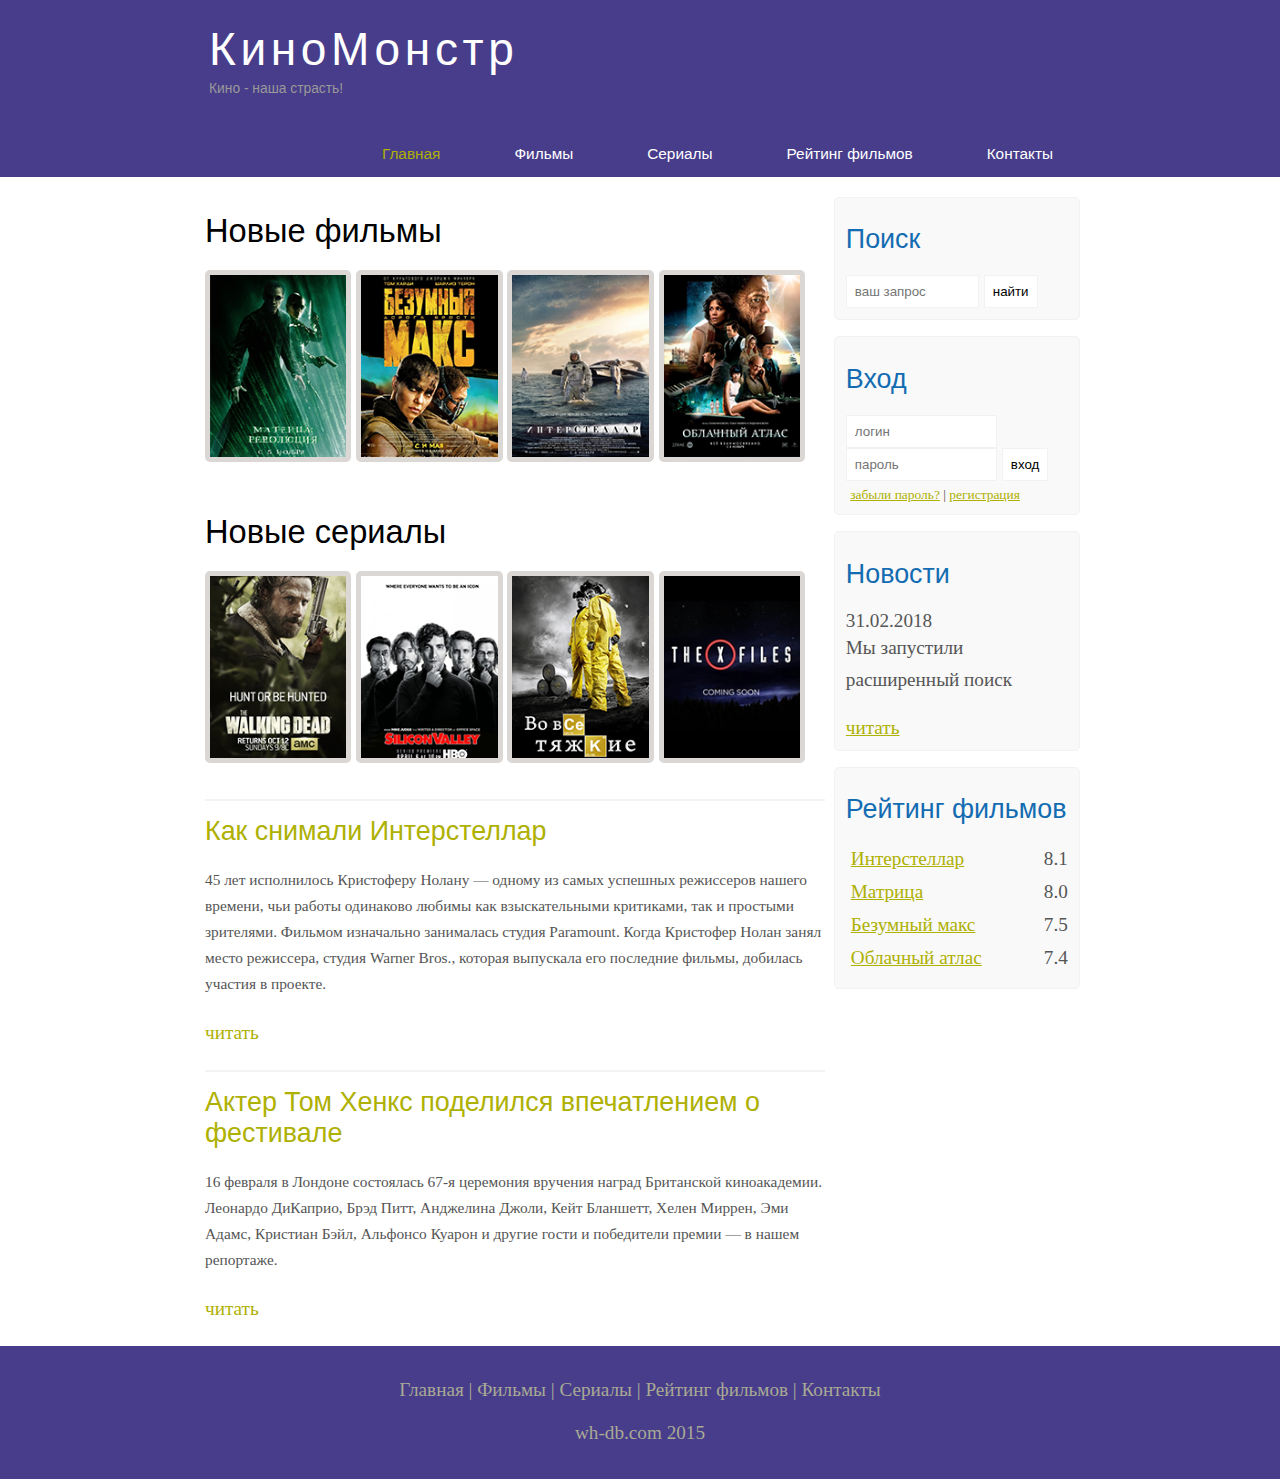
==== index.html @ a1d7bfc2 "add new project "kinomonster"" ====
<!DOCTYPE html>
<html lang="en">
<head>
	<meta charset="UTF-8">
	<title>Главная страница</title>
	<meta name="description" content="Киномонстр - это портал о кино" />
	<meta name="keywords" content="фильмы, фильмы онлайн, hd" />
	<link rel="stylesheet" href="assets/css/style.css">
</head>
<body>

	<div class="main">
		
		<div class="header">
			<div class="logo">
				<div class="logo_text">
					<h1><a href="index.html">КиноМонстр</a></h1>
					<h2>Кино - наша страсть!</h2>
				</div>
			</div>
			
			<div class="menubar">
				
				<ul class="menu">
					<li class="selected"><a href="index.html">Главная</a></li>	
					<li><a href="films.html">Фильмы</a></li>
					<li><a href="#">Сериалы</a></li>
					<li><a href="rating.html">Рейтинг фильмов</a></li>
					<li><a href="contact.html">Контакты</a></li>
				</ul>

			</div>

		</div>

			
		<div class="site_content">
			
			<div class="sidebar_container">
				
				<div class="sidebar">
					<h2>Поиск</h2>
					<form method="post" action="#" id="search_form" >
						<input type="search" name="search_field" placeholder="ваш запрос" />
						<input type="submit" class="btn" value="найти" />
					</form>
				</div>

				<div class="sidebar">
					<h2>Вход</h2>
					<form method="post" action="#" id="login">
						
						<input type="text" name="login_field" placeholder="логин" />
						<input type="password" name="password_field" placeholder="пароль" />
						<input type="submit" class="btn" value="вход" />
						<div class="lables_passreg_text">
							<span><a href="#">забыли пароль?</a></span> | <span><a href="#">регистрация</a></span>
						</div>

					</form>
				</div>

				<div class="sidebar">
					<h2>Новости</h2>
					<span>31.02.2018</span>
					<p>Мы запустили расширенный поиск</p>
					<a href="#">читать</a>
				</div>

				<div class="sidebar">
					<h2>Рейтинг фильмов</h2>
					<ul>
						<li><a href="show.html">Интерстеллар</a><span class="rating_sidebar">8.1</span></li>
						<li><a href="#">Матрица</a><span class="rating_sidebar">8.0</span></li>
						<li><a href="#">Безумный макс</a><span class="rating_sidebar">7.5</span></li>
						<li><a href="#">Облачный атлас</a><span class="rating_sidebar">7.4</span></li>
					</ul>
				</div>

			</div>

			<div class="content">
				
				<h1>Новые фильмы</h1>

				<div class="films_block">
					
					<a href="#"><img src="assets/img/matrix.png"></a>
					<a href="#"><img src="assets/img/max.png"></a>
					<a href="show.html"><img src="assets/img/inter.png"></a>
					<a href="#"><img src="assets/img/cloud.png"></a>

				</div>

				<h1>Новые сериалы</h1>

				<div class="films_block">
					
					<a href="#"><img src="assets/img/dead.png"></a>
					<a href="#"><img src="assets/img/silicon.png"></a>
					<a href="#"><img src="assets/img/breakingbad.png"></a>
					<a href="#"><img src="assets/img/xfiles.png"></a>

				</div>


				<div class="posts">
					
					<hr>
					<h2> <a href="#">Как снимали Интерстеллар</a> </h2>
					<div class="posts_content">
						<p>
							45 лет исполнилось Кристоферу Нолану — одному из самых успешных режиссеров нашего времени, чьи работы одинаково любимы как взыскательными критиками, так и простыми зрителями. Фильмом изначально занималась студия Paramount. Когда Кристофер Нолан занял место режиссера, студия Warner Bros., которая выпускала его последние фильмы, добилась участия в проекте.
						</p>
					</div>

					<p><a href="#">читать</a></p>

					<hr>
		            <h2><a href="#">Актер Том Хенкс поделился впечатлением о фестивале</a></h2>
		            <div class="posts_content">
		              <p>16 февраля в Лондоне состоялась 67-я церемония вручения наград Британской киноакадемии. Леонардо ДиКаприо, Брэд Питт, Анджелина Джоли, Кейт Бланшетт, Хелен Миррен, Эми Адамс, Кристиан Бэйл, Альфонсо Куарон и другие гости и победители премии — в нашем репортаже.</p>
		            </div>
		            <p><a href="#">читать</a></p>

				</div>


			</div>

		</div>





	<div class="footer">
		<p>
			<a href="index.html">Главная</a> |
			<a href="films.html">Фильмы</a> | 
			<a href="#">Сериалы</a> |
			<a href="rating.html">Рейтинг фильмов</a> |
			<a href="contact.html">Контакты</a>
		</p>
		<p>wh-db.com 2015</p>
	</div>

	</div>
	
</body>
</html>
---- assets/css/style.css ----
* {
  margin: 0;
  padding: 0;
}

body {
  font-size: 1.2em;
  background-color: #fff;
  color: #555;
}

p {
  padding: 0 0 20px 0;
  line-height: 1.7em;
}

input[type="text"], input[type="password"], input[type="search"] {
  color: #5d5d5d;
  width: 60%;
  padding: 8px;
} 

input, textarea {
  outline: none;
  border: none;
  border: solid 1px #f2f2f2;
}

h1, h2 {
  font: normal 170% 'century gothic', arial;
  margin: 0 0 15px 0;
  padding: 15px 0 5px 0;
  color: #000;
}

h2 {
  font-size: 140%;
}

a, a:hover {
  outline: none;
  text-decoration: underline;
  color: #aeb002;
}

ul {
  margin: 2px 0 22px 17px;
}

ul li {
  margin: 0 0 6px 0;
  padding: 0 0 4px 5px;
  line-height: 1.5em;
}


.header {
  background-color: darkslateblue;
  height: 177px;
  font-size: 0.8em;
  margin-left: 0px;
  margin-right: 0px;
  min-width: 900px;
}

.main, .logo, .menubar, .site_content, .footer {
  margin-left: auto;
  margin-right: auto;
}

.logo {
  width: 880px;
  padding-bottom: 40px;
}

.logo h1, .logo h2 {
  font: normal 300% 'century gothic', arial, sans-serif;
  margin: 0 0 0 9px;
}

.logo_text h1, .logo_text h1 a, .logo_text h1 a:hover {
  padding: 22px 0 0 0;
  color: #fff;
  letter-spacing: 0.1em;
  text-decoration: none;
}

.logo_text h2 {
  font-size: 0.9em;
  padding: 4px 0 0 0;
  color: #999;
}

.menubar {
  width: 900px;
  height: 46px;
}

ul.menu {
  float: right;
}

ul.menu li {
  float: left;
  padding: 0 0 0 9px;
  list-style: none;
  margin: 1px 2px 0 0;
}

ul.menu li a {
  font: normal 100% 'trebuchet ms', sans-serif;
  display: block;
  height: 20px;
  padding: 6px 35px 5px 28px;
  color: #fff;
  text-decoration: none;
}

ul.menu li.selected a {
  color: #aeb002;
}

ul.menu li a:hover {
  color: #e4ec04;
}

hr {
  border: solid 1px #f3f3f3;
}

.site_content {
  width: 880px;
  overflow:hidden;
  margin: 20px auto 0 auto;
  background-color: white;
}

.sidebar_container {
  float: right;;
  width: 224px;
}

.sidebar {
  float: right;
  width: 222px;
  padding: 5%;
  margin: 0 0 16px 0;
  border: solid 1px #f2f2f2;
  border-radius: 5px;
  background-color: #f9f9f9;
}

.btn {
  padding: 8px;
  background-color: white;
  cursor:pointer;
}

.sidebar h2 {
  color: #136cb2;
}

.lables_passreg_text {
  font-size: 0.7em;
  margin-top: 3%;
  margin-left: 2%;
}

.sidebar ul {
  margin: 0;
}

.sidebar ul li {
  list-style-type: none;
  margin: 0 0 0 0;
}

.sidebar .rating_sidebar {
  float: right;
}


.content {
  text-align: left;
  width: 620px;
  padding: 0 0 0 5px;
  float: left;
}

.content a {
  text-decoration: none;
}

.films_block {
  margin-bottom: 5%;
}

.films_block img {
  border-radius: 5px;
  border: solid 5px #dad7d5;
  width: 22%;
} 

.posts .posts_content {
  font-size: 0.8em;
}


/* Страница просмотра фильма */

.info_film_page {
  margin-top: 2%;
  margin-bottom: 4%;
}

.info_film_page .label {
  font-size: 1.2em;
}

.info_film_page .value {
  font-size: 1em;
  color: #49945A;
  margin-right: 3%;
}

.descriptions_film {
  margin-bottom: 15%;
}

.descriptions_film img{
  float:left;
  margin-right: 2%;
  border-radius: 5px;
  border: solid 5px #dad7d5;
}

.reviews {
  margin-bottom: 4%;
  font-size: 0.9em;
}

.reviews .review_name {
  background-color: #7268AD;
  color: white;
  padding: 1%;
  border-top-left-radius: 5px;
  border-top-right-radius: 5px;
}

.reviews .review_text {
  padding-top: 2%;
  padding-bottom: 2%; 
  padding-left: 2%;
}

.send {
  margin-bottom: 4%;
}

.send input[type="text"], textarea {
  border: solid 1px #C3C3C3;
  margin-bottom: 2%;
}

.send input[type="text"]{
  width: 98%;
}

.send textarea {
  width: 624px;
  height: 200px;
}

.send input[type="submit"]{
  background-color: #7268AD;
  padding: 3%;
  color: white;
  border-radius: 5px;
}

.send_contact input[type="text"] {
  width: 500px;
}

.send_contact textarea {
  width: 516px;
}

.info_film {
	margin-bottom: 5%;
	background-color: #f9f9f9;
	padding-bottom: 5%;
	height: 270px;
}

.info_film img {
	float: left;
	margin-right: 2%;
	border-radius: 5px;
	border: solid 5px #dad7d5;
	width: 25%;
}

.button {
	background-color: #7268ad;
	padding: 2%;
	color: white;
	border-radius: 5px;
	float: right;
	margin-top: 5%;
	clear: both;
	font-size: 0.8em;
}

.buttom a {
	color: white;
}

table {
	width: 100%;
	border: solid 1px #f4f4f4;
}

td {
	padding: 2%;
	border: solid 1px #f4f4f4;
}

td img{
	width: 60px;
	vertical-align: middle;
}

.center {
	text-align: center;
}

.rating {
	font-weight: bold;
}




.footer {
  width: 100%;
  height: 100px;
  padding: 28px 0 5px 0;
  text-align: center;
  background-color: darkslateblue;
  color: #a8aa94;
  margin-left: 0px;
  margin-right: 0px;
  min-width: 900px;
}

.footer a {
  color: #a8aa94;
  text-decoration: none;
}

.footer a:hover {
  color: #fff;
  text-decoration: none;
}

.footer p {
  padding: 0 0 10px 0;
}
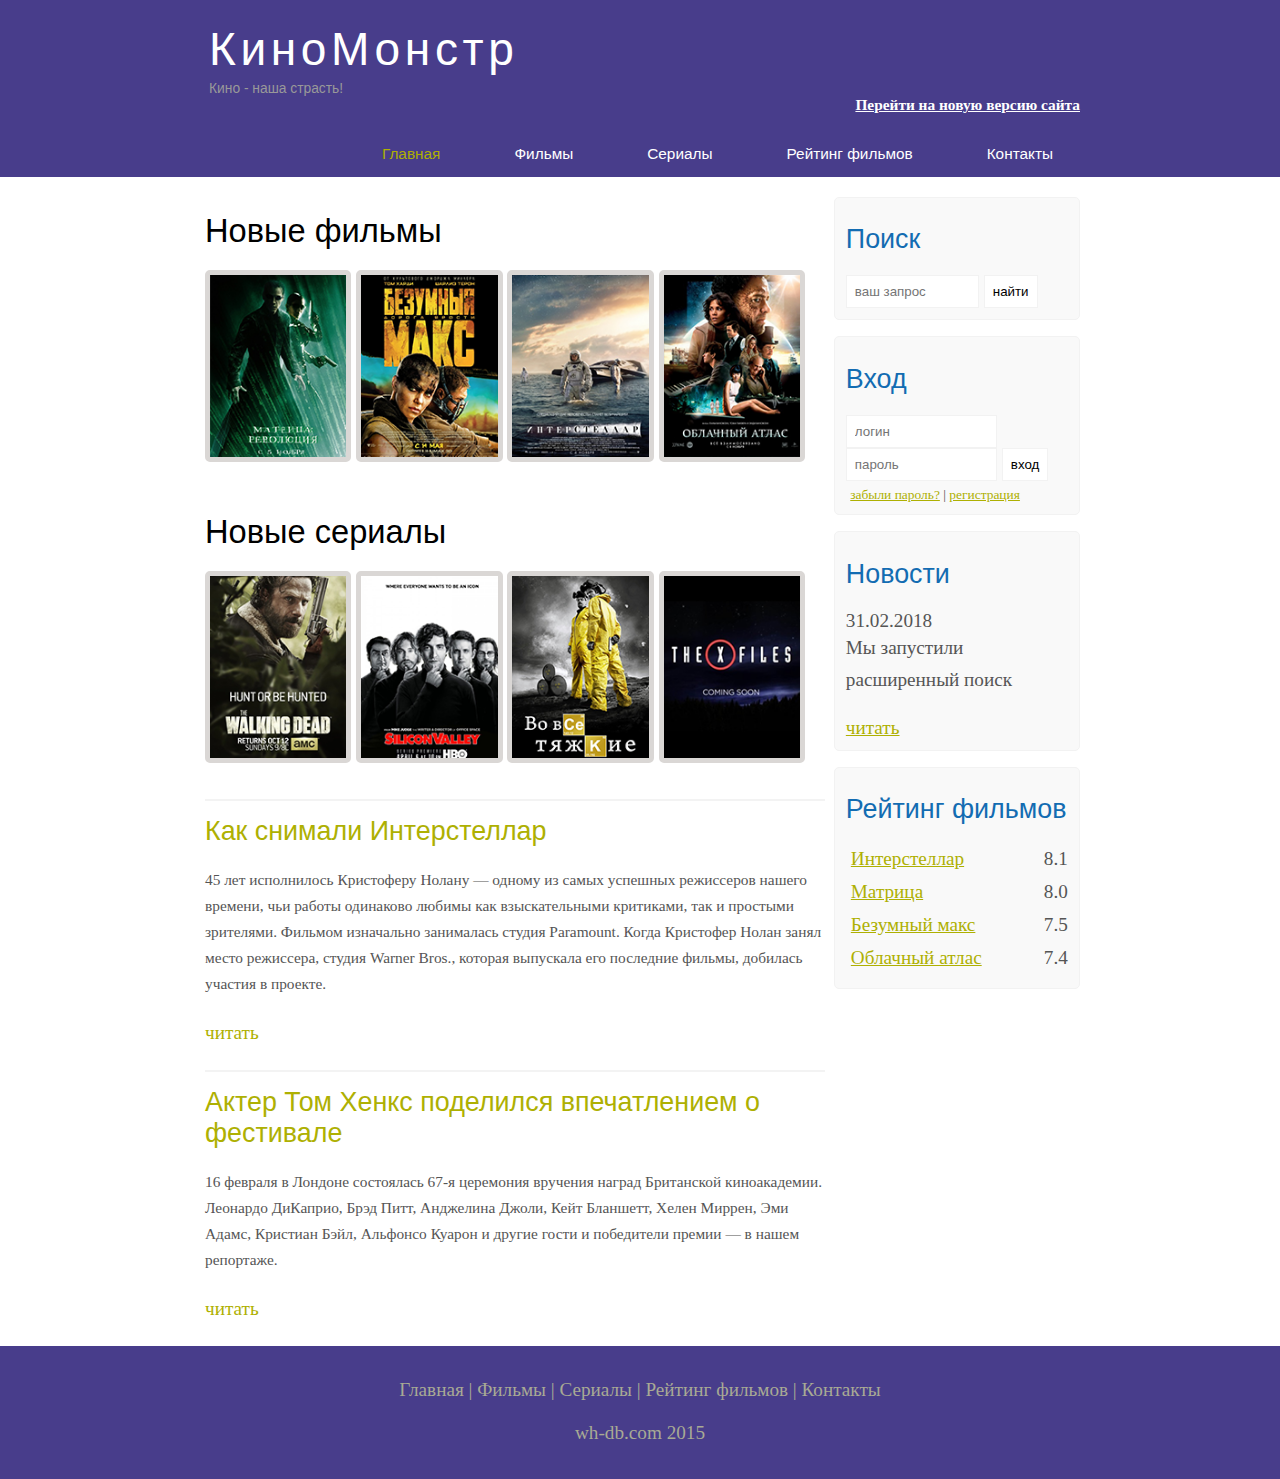
==== commit a6cd8a12: "test push" ====
--- a/index.html
+++ b/index.html
@@ -1,7 +1,8 @@
 <!DOCTYPE html>
-<html lang="en">
+<html lang="ru">
 <head>
 	<meta charset="UTF-8">
+	<meta name="viewport" content="width=device-width, install-scale=1.0">
 	<title>Главная страница</title>
 	<meta name="description" content="Киномонстр - это портал о кино" />
 	<meta name="keywords" content="фильмы, фильмы онлайн, hd" />
@@ -14,15 +15,17 @@
 		<div class="header">
 			<div class="logo">
 				<div class="logo_text">
-					<h1><a href="index.html">КиноМонстр</a></h1>
+					<h1><a href="/kinomonster">КиноМонстр</a></h1>
 					<h2>Кино - наша страсть!</h2>
+					<div class="logo-link">
+					<h4><a href="https://daosima.github.io/kinomonster_bootstrap/index.html" class="logo_link">Перейти на новую версию сайта</a></h4></div>
 				</div>
 			</div>
 			
 			<div class="menubar">
 				
 				<ul class="menu">
-					<li class="selected"><a href="index.html">Главная</a></li>	
+					<li class="selected"><a href="/kinomonster">Главная</a></li>	
 					<li><a href="films.html">Фильмы</a></li>
 					<li><a href="#">Сериалы</a></li>
 					<li><a href="rating.html">Рейтинг фильмов</a></li>
@@ -136,7 +139,7 @@
 
 	<div class="footer">
 		<p>
-			<a href="index.html">Главная</a> |
+			<a href="/kinomonster">Главная</a> |
 			<a href="films.html">Фильмы</a> | 
 			<a href="#">Сериалы</a> |
 			<a href="rating.html">Рейтинг фильмов</a> |
--- a/assets/css/style.css
+++ b/assets/css/style.css
@@ -66,6 +66,12 @@
 .main, .logo, .menubar, .site_content, .footer {
   margin-left: auto;
   margin-right: auto;
+}
+
+.logo-link a {
+  float: right;
+  color: white;
+  
 }
 
 .logo {
@@ -338,9 +344,6 @@
 .rating {
 	font-weight: bold;
 }
-
-
-
 
 .footer {
   width: 100%;
@@ -366,4 +369,155 @@
 
 .footer p {
   padding: 0 0 10px 0;
-}+}
+
+
+/* CSS Mobile */
+
+@media only screen
+and (min-device-width : 320px)
+and (max-device-width : 568px) {
+
+  .header {
+    background-color: #257965;
+    min-width: 100%;
+    height: 20%;
+    text-align: center;
+  }
+
+  .logo {
+    width: 100%;
+  }
+
+  .site_content {
+    width: 100%;
+  }
+
+  .menubar {
+    width: 100%;
+    height: 100%;
+  }
+
+  .content {
+    width: 100%;
+    text-align: center;
+  }
+
+  .site_content { 
+    width: 100%;
+    text-align: center;
+  }
+  
+  .sidebar_container {
+    display: none;
+  }
+
+  .footer {
+    display: none;
+  }
+
+  ul.menu {
+    float: none;
+  }
+
+  ul.menu li {
+    margin: 0;
+    padding: 0;
+    float: none;
+  }
+
+  .logo h1 {
+    font: normal 235% 'century gothic', arial, sans-serif;
+  }
+
+  .logo h2 {
+    font: normal 100% 'century gothic', arial, sans-serif;
+    color:white;
+  }
+
+  .content h1, h2 {
+    font: normal 110% 'century gothic', arial;
+  }
+
+  .films_block img {
+    width: 43%;
+  }
+
+  .posts_content p {
+    line-height: 1.5em;
+    padding: 3%;
+    text-align: left;
+  }
+
+  .posts p {
+    font-size: 120%;
+  }
+
+  /* fimls page */
+  .info_film {
+    float:none;
+    height: 100%;
+  }
+
+  .info_film img {
+    width: 90%;
+    margin-bottom: 5%;
+  }
+
+  .button {
+    float: none;
+  }
+
+  /* rating page */
+  table {
+    display: block;
+  }
+
+  th {
+    font-size: 75%;
+  }
+
+  td {
+    padding: 0;
+    margin: 0;
+    font-size: 95%;
+    text-align: left;
+  }
+
+  /* show page */
+  iframe {
+    width: 88%;
+    height: 100%;
+  }
+
+  .descriptions_film {
+    width: 90%;
+    text-align: left;
+    margin-left: 2%;
+  }
+  
+  .descriptions_film img {
+    float: none;
+    width: 73%;
+    display: block;
+    margin: 0;
+    padding: 0;
+    margin-left: 11%;
+    margin-bottom: 7%;
+  }
+
+  .reviews {
+    text-align: left;
+    width: 96%;
+  }
+
+  .send input[type="text"] {
+    width: 80%;
+  }
+
+  .send textarea {
+    width: 85%;
+  }
+
+}
+
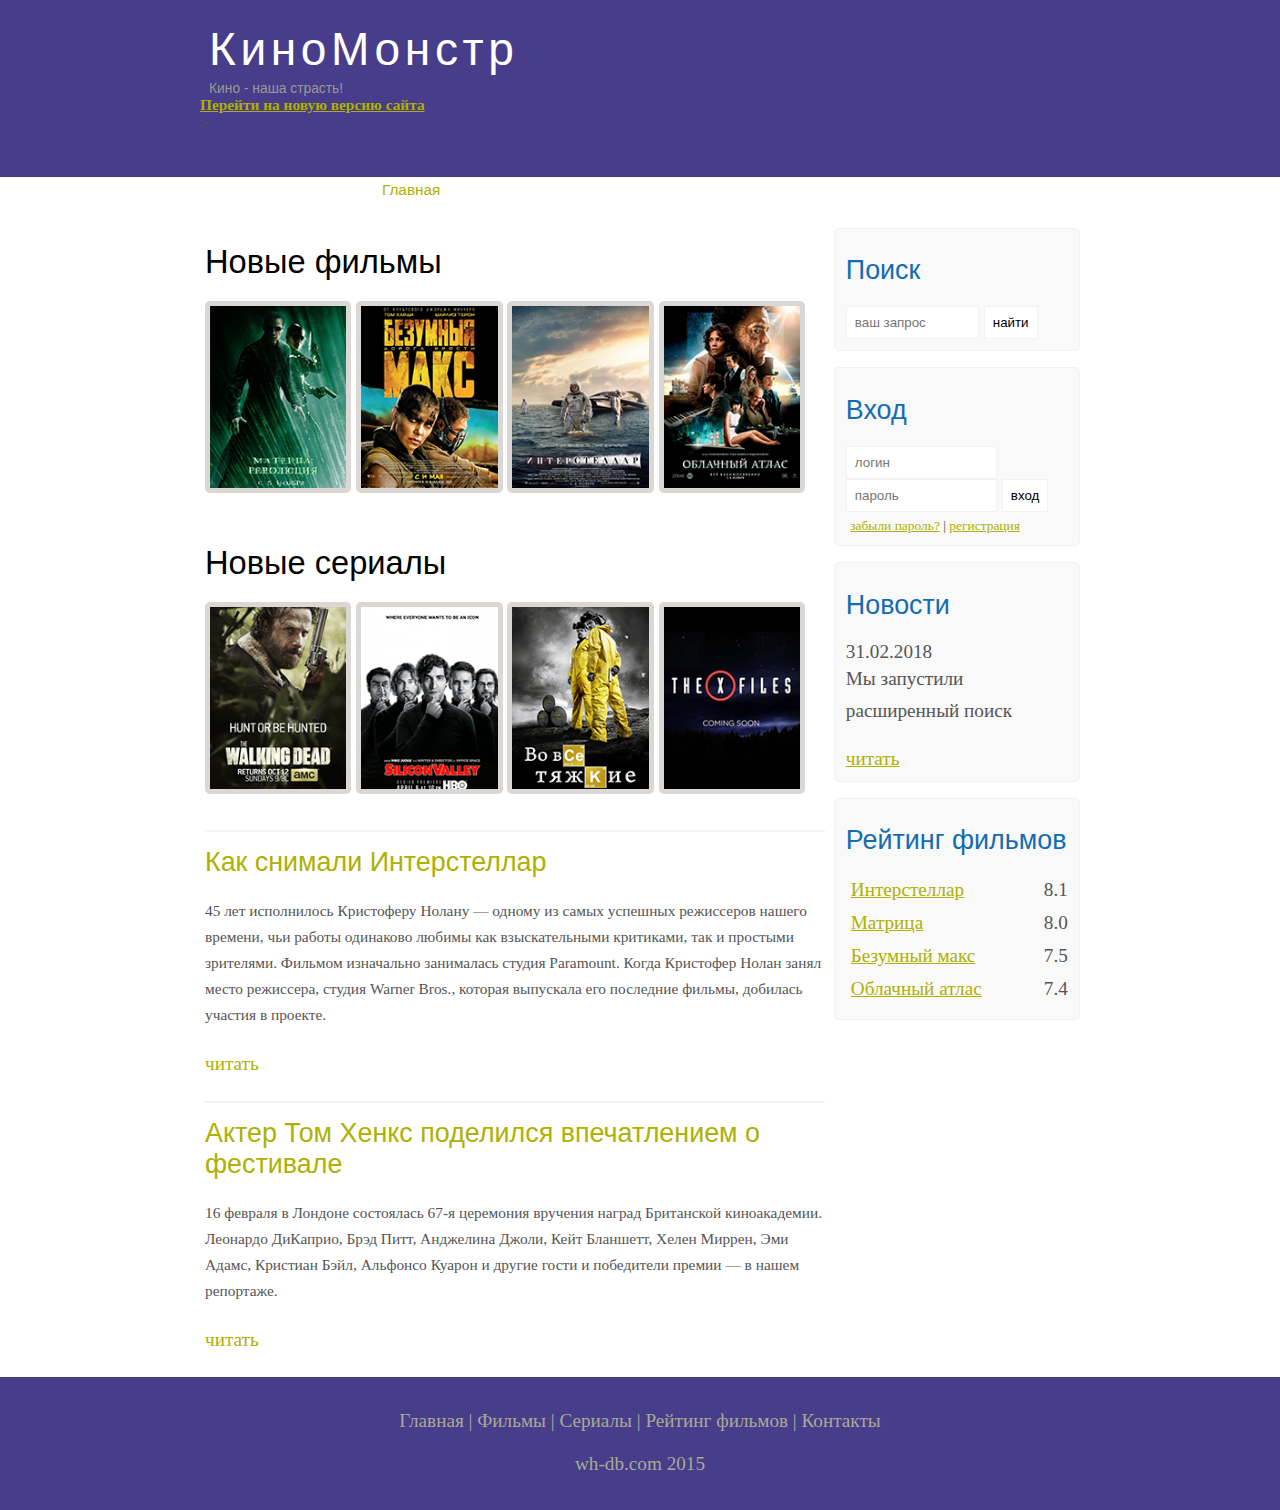
==== commit 483c3938: "add links to last vertion site" ====
--- a/index.html
+++ b/index.html
@@ -17,8 +17,8 @@
 				<div class="logo_text">
 					<h1><a href="/kinomonster">КиноМонстр</a></h1>
 					<h2>Кино - наша страсть!</h2>
-					<div class="logo-link">
-					<h4><a href="https://daosima.github.io/kinomonster_bootstrap/index.html" class="logo_link">Перейти на новую версию сайта</a></h4></div>
+					<div class="logo_text">
+					<h4><a href="https://daosima.github.io/kinomonster_bootstrap/index.html" class="logo_text">Перейти на новую версию сайта</a></h4></div>>
 				</div>
 			</div>
 			
--- a/assets/css/style.css
+++ b/assets/css/style.css
@@ -66,12 +66,6 @@
 .main, .logo, .menubar, .site_content, .footer {
   margin-left: auto;
   margin-right: auto;
-}
-
-.logo-link a {
-  float: right;
-  color: white;
-  
 }
 
 .logo {
